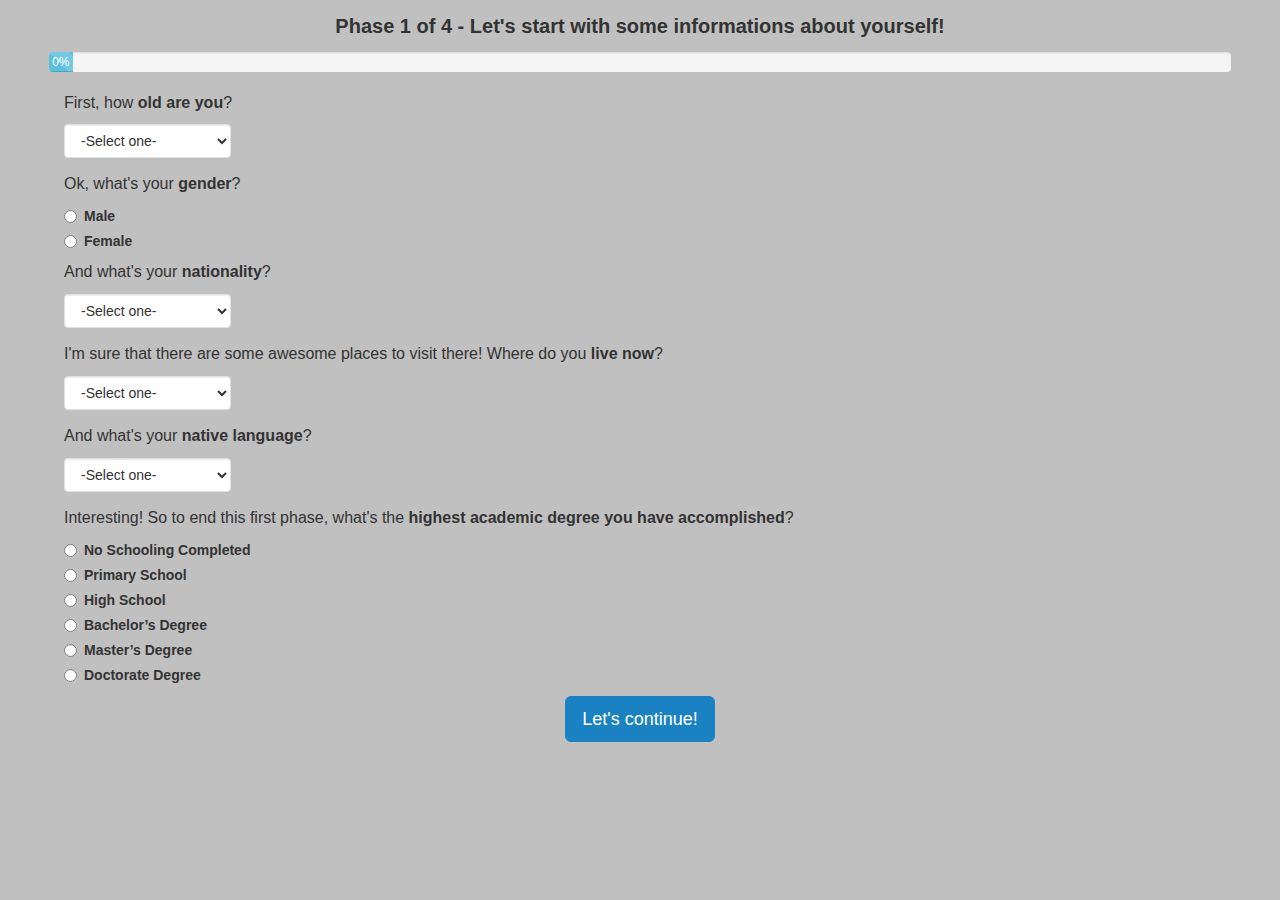
==== index0.html @ f778198d "Changed margins and fixed css detailsi" ====
<!DOCTYPE html>
<html lang="en">

<head>

	<meta http-equiv="Content-Type" content="text/html; charset=UTF-8">
	<meta charset="utf-8">
	<meta http-equiv="X-UA-Compatible" content="IE=edge">
	<meta name="viewport" content="width=device-width, initial-scale=1">

	<title>Color Blending</title>

	<link href="css/bootstrap.min.css" rel="stylesheet">
	<link href="css/bootstrap-horizon.css" rel="stylesheet">
	<link href="fonts/css/font-awesome.min.css" rel="stylesheet">
	<script src="js/jquery.min.js"></script>

	<link href="css/custom.css" rel="stylesheet">
	<link href="css/visual.css" rel="stylesheet">
	<script src="js/custom.js"></script>

</head>
<body>

	<div>
		<p class="title"><b>Phase 1 of 4 - Let's start with some informations about yourself!</b></p>

    <div class="row probar">
      <div class="progress">
        <div class="progress-bar progress-bar-info progress-bar-striped" role="progressbar"
          aria-valuenow="0" aria-valuemin="0" aria-valuemax="100" style="width:2%"> 0%
        </div>
      </div>
    </div>

		<form class="form-label form-js-label">
			<p class="left">First, how <b>old are you</b>?</p>
				<div class="form-group row">
   					<div class="col-sm-2">
    						<select class="form-control dropdown" id="age" name="age">
                  <option value="" selected="selected" disabled="disabled">-Select one-</option>
                  <option value="1">1</option>
                  <option value="2">2</option>
                  <option value="3">3</option>
                  <option value="4">4</option>
                  <option value="5">5</option>
                  <option value="6">6</option>
                  <option value="7">7</option>
                  <option value="8">8</option>
                  <option value="9">9</option>
                  <option value="10">10</option>
                  <option value="11">11</option>
                  <option value="12">12</option>
                  <option value="13">13</option>
                  <option value="14">14</option>
                  <option value="15">15</option>
                  <option value="16">16</option>
                  <option value="17">17</option>
                  <option value="18">18</option>
                  <option value="19">19</option>
                  <option value="20">20</option>
                  <option value="21">21</option>
                  <option value="22">22</option>
                  <option value="23">23</option>
                  <option value="24">24</option>
                  <option value="25">25</option>
                  <option value="26">26</option>
                  <option value="27">27</option>
                  <option value="28">28</option>
                  <option value="29">29</option>
                  <option value="30">30</option>
                  <option value="31">31</option>
                  <option value="32">32</option>
                  <option value="33">33</option>
                  <option value="34">34</option>
                  <option value="35">35</option>
                  <option value="36">36</option>
                  <option value="37">37</option>
                  <option value="38">38</option>
                  <option value="39">39</option>
                  <option value="40">40</option>
                  <option value="41">41</option>
                  <option value="42">42</option>
                  <option value="43">43</option>
                  <option value="44">44</option>
                  <option value="45">45</option>
                  <option value="46">46</option>
                  <option value="47">47</option>
                  <option value="48">48</option>
                  <option value="49">49</option>
                  <option value="50">50</option>
                  <option value="51">51</option>
                  <option value="52">52</option>
                  <option value="53">53</option>
                  <option value="54">54</option>
                  <option value="55">55</option>
                  <option value="56">56</option>
                  <option value="57">57</option>
                  <option value="58">58</option>
                  <option value="59">59</option>
                  <option value="60">60</option>
                  <option value="61">61</option>
                  <option value="62">62</option>
                  <option value="63">63</option>
                  <option value="64">64</option>
                  <option value="65">65</option>
                  <option value="66">66</option>
                  <option value="67">67</option>
                  <option value="68">68</option>
                  <option value="69">69</option>
                  <option value="70">70</option>
                  <option value="71">71</option>
                  <option value="72">72</option>
                  <option value="73">73</option>
                  <option value="74">74</option>
                  <option value="75">75</option>
                  <option value="76">76</option>
                  <option value="77">77</option>
                  <option value="78">78</option>
                  <option value="79">79</option>
                  <option value="80">80</option>
                  <option value="81">81</option>
                  <option value="82">82</option>
                  <option value="83">83</option>
                  <option value="84">84</option>
                  <option value="85">85</option>
                  <option value="86">86</option>
                  <option value="87">87</option>
                  <option value="88">88</option>
                  <option value="89">89</option>
                  <option value="90">90</option>
                  <option value="9+0">More than 90</option>
                </select>
  					</div>
  				</div>
		
			<p class="left">Ok, what's your <b>gender</b>?</p>
  			<div class="form-check">
          <div class="radio">
            <label class="form-check-label">
              <input type="radio" name="optionsRadios" id="optionsRadios1" value="option1"><b>Male</b>
            </label>
          </div>
          <div class="radio">
            <label class="form-check-label">
              <input type="radio" name="optionsRadios" id="optionsRadios2" value="option2"><b>Female</b>
            </label>
          </div>
        </div>

			<p class="left">And what's your <b>nationality</b>?</p>
				<div class="form-group row">
					<div class="col-sm-2">
  							<select class="form-control dropdown" id="nationality" name="nationality">
  								<option value="" selected="selected" disabled="disabled">-Select one-</option>
  								<option value="afghan">Afghan</option>
  								<option value="albanian">Albanian</option>
  								<option value="algerian">Algerian</option>
  								<option value="american">American</option>
  								<option value="andorran">Andorran</option>
  								<option value="angolan">Angolan</option>
  								<option value="antiguans">Antiguans</option>
  								<option value="argentinean">Argentinean</option>
  								<option value="armenian">Armenian</option>
  								<option value="australian">Australian</option>
  								<option value="austrian">Austrian</option>
  								<option value="azerbaijani">Azerbaijani</option>
  								<option value="bahamian">Bahamian</option>
  								<option value="bahraini">Bahraini</option>
  								<option value="bangladeshi">Bangladeshi</option>
  								<option value="barbadian">Barbadian</option>
  								<option value="barbudans">Barbudans</option>
  								<option value="batswana">Batswana</option>
  								<option value="belarusian">Belarusian</option>
  								<option value="belgian">Belgian</option>
  								<option value="belizean">Belizean</option>
  								<option value="beninese">Beninese</option>
  								<option value="bhutanese">Bhutanese</option>
  								<option value="bolivian">Bolivian</option>
  								<option value="bosnian">Bosnian</option>
  								<option value="brazilian">Brazilian</option>
  								<option value="british">British</option>
  								<option value="bruneian">Bruneian</option>
  								<option value="bulgarian">Bulgarian</option>
  								<option value="burkinabe">Burkinabe</option>
  								<option value="burmese">Burmese</option>
  								<option value="burundian">Burundian</option>
  								<option value="cambodian">Cambodian</option>
  								<option value="cameroonian">Cameroonian</option>
  								<option value="canadian">Canadian</option>
  								<option value="cape verdean">Cape Verdean</option>
  								<option value="central african">Central African</option>
  								<option value="chadian">Chadian</option>
  								<option value="chilean">Chilean</option>
  								<option value="chinese">Chinese</option>
  								<option value="colombian">Colombian</option>
  								<option value="comoran">Comoran</option>
  								<option value="congolese">Congolese</option>
  								<option value="costa rican">Costa Rican</option>
  								<option value="croatian">Croatian</option>
  								<option value="cuban">Cuban</option>
  								<option value="cypriot">Cypriot</option>
  								<option value="czech">Czech</option>
  								<option value="danish">Danish</option>
  								<option value="djibouti">Djibouti</option>
  								<option value="dominican">Dominican</option>
  								<option value="dutch">Dutch</option>
  								<option value="east timorese">East Timorese</option>
  								<option value="ecuadorean">Ecuadorean</option>
  								<option value="egyptian">Egyptian</option>
  								<option value="emirian">Emirian</option>
  								<option value="equatorial guinean">Equatorial Guinean</option>
  								<option value="eritrean">Eritrean</option>
  								<option value="estonian">Estonian</option>
  								<option value="ethiopian">Ethiopian</option>
  								<option value="fijian">Fijian</option>
  								<option value="filipino">Filipino</option>
  								<option value="finnish">Finnish</option>
  								<option value="french">French</option>
  								<option value="gabonese">Gabonese</option>
  								<option value="gambian">Gambian</option>
  								<option value="georgian">Georgian</option>
  								<option value="german">German</option>
  								<option value="ghanaian">Ghanaian</option>
  								<option value="greek">Greek</option>
  								<option value="grenadian">Grenadian</option>
  								<option value="guatemalan">Guatemalan</option>
  								<option value="guinea-bissauan">Guinea-Bissauan</option>
  								<option value="guinean">Guinean</option>
  								<option value="guyanese">Guyanese</option>
  								<option value="haitian">Haitian</option>
  								<option value="herzegovinian">Herzegovinian</option>
  								<option value="honduran">Honduran</option>
  								<option value="hungarian">Hungarian</option>
  								<option value="icelander">Icelander</option>
  								<option value="indian">Indian</option>
  								<option value="indonesian">Indonesian</option>
  								<option value="iranian">Iranian</option>
  								<option value="iraqi">Iraqi</option>
  								<option value="irish">Irish</option>
  								<option value="israeli">Israeli</option>
  								<option value="italian">Italian</option>
  								<option value="ivorian">Ivorian</option>
  								<option value="jamaican">Jamaican</option>
  								<option value="japanese">Japanese</option>
  								<option value="jordanian">Jordanian</option>
  								<option value="kazakhstani">Kazakhstani</option>
  								<option value="kenyan">Kenyan</option>
  								<option value="kittian and nevisian">Kittian and Nevisian</option>
  								<option value="kuwaiti">Kuwaiti</option>
  								<option value="kyrgyz">Kyrgyz</option>
  								<option value="laotian">Laotian</option>
  								<option value="latvian">Latvian</option>
  								<option value="lebanese">Lebanese</option>
  								<option value="liberian">Liberian</option>
  								<option value="libyan">Libyan</option>
  								<option value="liechtensteiner">Liechtensteiner</option>
  								<option value="lithuanian">Lithuanian</option>
  								<option value="luxembourger">Luxembourger</option>
  								<option value="macedonian">Macedonian</option>
  								<option value="malagasy">Malagasy</option>
  								<option value="malawian">Malawian</option>
  								<option value="malaysian">Malaysian</option>
  								<option value="maldivan">Maldivan</option>
  								<option value="malian">Malian</option>
  								<option value="maltese">Maltese</option>
  								<option value="marshallese">Marshallese</option>
  								<option value="mauritanian">Mauritanian</option>
  								<option value="mauritian">Mauritian</option>
  								<option value="mexican">Mexican</option>
  								<option value="micronesian">Micronesian</option>
  								<option value="moldovan">Moldovan</option>
  								<option value="monacan">Monacan</option>
  								<option value="mongolian">Mongolian</option>
  								<option value="moroccan">Moroccan</option>
  								<option value="mosotho">Mosotho</option>
  								<option value="motswana">Motswana</option>
  								<option value="mozambican">Mozambican</option>
  								<option value="namibian">Namibian</option>
  								<option value="nauruan">Nauruan</option>
  								<option value="nepalese">Nepalese</option>
  								<option value="new zealander">New Zealander</option>
  								<option value="ni-vanuatu">Ni-Vanuatu</option>
  								<option value="nicaraguan">Nicaraguan</option>
  								<option value="nigerien">Nigerien</option>
  								<option value="north korean">North Korean</option>
  								<option value="northern irish">Northern Irish</option>
  								<option value="norwegian">Norwegian</option>
  								<option value="omani">Omani</option>
  								<option value="pakistani">Pakistani</option>
  								<option value="palauan">Palauan</option>
  								<option value="panamanian">Panamanian</option>
  								<option value="papua new guinean">Papua New Guinean</option>
  								<option value="paraguayan">Paraguayan</option>
  								<option value="peruvian">Peruvian</option>
  								<option value="polish">Polish</option>
  								<option value="portuguese">Portuguese</option>
  								<option value="qatari">Qatari</option>
  								<option value="romanian">Romanian</option>
  								<option value="russian">Russian</option>
  								<option value="rwandan">Rwandan</option>
  								<option value="saint lucian">Saint Lucian</option>
  								<option value="salvadoran">Salvadoran</option>
  								<option value="samoan">Samoan</option>
  								<option value="san marinese">San Marinese</option>
  								<option value="sao tomean">Sao Tomean</option>
  								<option value="saudi">Saudi</option>
  								<option value="scottish">Scottish</option>
  								<option value="senegalese">Senegalese</option>
  								<option value="serbian">Serbian</option>
  								<option value="seychellois">Seychellois</option>
  								<option value="sierra leonean">Sierra Leonean</option>
  								<option value="singaporean">Singaporean</option>
  								<option value="slovakian">Slovakian</option>
  								<option value="slovenian">Slovenian</option>
  								<option value="solomon islander">Solomon Islander</option>
  								<option value="somali">Somali</option>
  								<option value="south african">South African</option>
  								<option value="south korean">South Korean</option>
  								<option value="spanish">Spanish</option>
  								<option value="sri lankan">Sri Lankan</option>
  								<option value="sudanese">Sudanese</option>
  								<option value="surinamer">Surinamer</option>
  								<option value="swazi">Swazi</option>
  								<option value="swedish">Swedish</option>
  								<option value="swiss">Swiss</option>
  								<option value="syrian">Syrian</option>
  								<option value="taiwanese">Taiwanese</option>
  								<option value="tajik">Tajik</option>
  								<option value="tanzanian">Tanzanian</option>
  								<option value="thai">Thai</option>
  								<option value="togolese">Togolese</option>
  								<option value="tongan">Tongan</option>
  								<option value="trinidadian or tobagonian">Trinidadian or Tobagonian</option>
  								<option value="tunisian">Tunisian</option>
  								<option value="turkish">Turkish</option>
  								<option value="tuvaluan">Tuvaluan</option>
  								<option value="ugandan">Ugandan</option>
  								<option value="ukrainian">Ukrainian</option>
  								<option value="uruguayan">Uruguayan</option>
  								<option value="uzbekistani">Uzbekistani</option>
  								<option value="venezuelan">Venezuelan</option>
  								<option value="vietnamese">Vietnamese</option>
  								<option value="welsh">Welsh</option>
  								<option value="yemenite">Yemenite</option>
  								<option value="zambian">Zambian</option>
  								<option value="zimbabwean">Zimbabwean</option>
  							</select>
  					</div>
				</div>

			<p class="left">I'm sure that there are some awesome places to visit there! Where do you <b>live now</b>?</p>
				<div class="form-group row">
					<div class="col-sm-2">
  							<select class="form-control dropdown" id="residenceCountry" name="residenceCountry">
  								<option value="" selected="selected" disabled="disabled">-Select one-</option>
  								<option value="Afghanistan" title="Afghanistan">Afghanistan</option>
  								<option value="Åland Islands" title="Åland Islands">Åland Islands</option>
  								<option value="Albania" title="Albania">Albania</option>
  								<option value="Algeria" title="Algeria">Algeria</option>
  								<option value="American Samoa" title="American Samoa">American Samoa</option>
  								<option value="Andorra" title="Andorra">Andorra</option>
  								<option value="Angola" title="Angola">Angola</option>
  								<option value="Anguilla" title="Anguilla">Anguilla</option>
  								<option value="Antarctica" title="Antarctica">Antarctica</option>
  								<option value="Antigua and Barbuda" title="Antigua and Barbuda">Antigua and Barbuda</option>
  								<option value="Argentina" title="Argentina">Argentina</option>
  								<option value="Armenia" title="Armenia">Armenia</option>
  								<option value="Aruba" title="Aruba">Aruba</option>
  								<option value="Australia" title="Australia">Australia</option>
  								<option value="Austria" title="Austria">Austria</option>
  								<option value="Azerbaijan" title="Azerbaijan">Azerbaijan</option>
  								<option value="Bahamas" title="Bahamas">Bahamas</option>
  								<option value="Bahrain" title="Bahrain">Bahrain</option>
  								<option value="Bangladesh" title="Bangladesh">Bangladesh</option>
  								<option value="Barbados" title="Barbados">Barbados</option>
  								<option value="Belarus" title="Belarus">Belarus</option>
  								<option value="Belgium" title="Belgium">Belgium</option>
  								<option value="Belize" title="Belize">Belize</option>
  								<option value="Benin" title="Benin">Benin</option>
  								<option value="Bermuda" title="Bermuda">Bermuda</option>
  								<option value="Bhutan" title="Bhutan">Bhutan</option>
  								<option value="Bolivia, Plurinational State of" title="Bolivia, Plurinational State of">Bolivia, Plurinational State of</option>
  								<option value="Bonaire, Sint Eustatius and Saba" title="Bonaire, Sint Eustatius and Saba">Bonaire, Sint Eustatius and Saba</option>
  								<option value="Bosnia and Herzegovina" title="Bosnia and Herzegovina">Bosnia and Herzegovina</option>
  								<option value="Botswana" title="Botswana">Botswana</option>
  								<option value="Bouvet Island" title="Bouvet Island">Bouvet Island</option>
  								<option value="Brazil" title="Brazil">Brazil</option>
  								<option value="British Indian Ocean Territory" title="British Indian Ocean Territory">British Indian Ocean Territory</option>
  								<option value="Brunei Darussalam" title="Brunei Darussalam">Brunei Darussalam</option>
  								<option value="Bulgaria" title="Bulgaria">Bulgaria</option>
  								<option value="Burkina Faso" title="Burkina Faso">Burkina Faso</option>
  								<option value="Burundi" title="Burundi">Burundi</option>
  								<option value="Cambodia" title="Cambodia">Cambodia</option>
  								<option value="Cameroon" title="Cameroon">Cameroon</option>
  								<option value="Canada" title="Canada">Canada</option>
  								<option value="Cape Verde" title="Cape Verde">Cape Verde</option>
  								<option value="Cayman Islands" title="Cayman Islands">Cayman Islands</option>
  								<option value="Central African Republic" title="Central African Republic">Central African Republic</option>
  								<option value="Chad" title="Chad">Chad</option>
  								<option value="Chile" title="Chile">Chile</option>
  								<option value="China" title="China">China</option>
  								<option value="Christmas Island" title="Christmas Island">Christmas Island</option>
  								<option value="Cocos (Keeling) Islands" title="Cocos (Keeling) Islands">Cocos (Keeling) Islands</option>
  								<option value="Colombia" title="Colombia">Colombia</option>
  								<option value="Comoros" title="Comoros">Comoros</option>
  								<option value="Congo" title="Congo">Congo</option>
  								<option value="Congo, the Democratic Republic of the" title="Congo, the Democratic Republic of the">Congo, the Democratic Republic of the</option>
  								<option value="Cook Islands" title="Cook Islands">Cook Islands</option>
  								<option value="Costa Rica" title="Costa Rica">Costa Rica</option>
  								<option value="Côte d'Ivoire" title="Côte d'Ivoire">Côte d'Ivoire</option>
  								<option value="Croatia" title="Croatia">Croatia</option>
  								<option value="Cuba" title="Cuba">Cuba</option>
  								<option value="Curaçao" title="Curaçao">Curaçao</option>
  								<option value="Cyprus" title="Cyprus">Cyprus</option>
  								<option value="Czech Republic" title="Czech Republic">Czech Republic</option>
  								<option value="Denmark" title="Denmark">Denmark</option>
  								<option value="Djibouti" title="Djibouti">Djibouti</option>
  								<option value="Dominica" title="Dominica">Dominica</option>
  								<option value="Dominican Republic" title="Dominican Republic">Dominican Republic</option>
  								<option value="Ecuador" title="Ecuador">Ecuador</option>
  								<option value="Egypt" title="Egypt">Egypt</option>
  								<option value="El Salvador" title="El Salvador">El Salvador</option>
  								<option value="Equatorial Guinea" title="Equatorial Guinea">Equatorial Guinea</option>
  								<option value="Eritrea" title="Eritrea">Eritrea</option>
  								<option value="Estonia" title="Estonia">Estonia</option>
  								<option value="Ethiopia" title="Ethiopia">Ethiopia</option>
  								<option value="Falkland Islands (Malvinas)" title="Falkland Islands (Malvinas)">Falkland Islands (Malvinas)</option>
  								<option value="Faroe Islands" title="Faroe Islands">Faroe Islands</option>
  								<option value="Fiji" title="Fiji">Fiji</option>
  								<option value="Finland" title="Finland">Finland</option>
  								<option value="France" title="France">France</option>
  								<option value="French Guiana" title="French Guiana">French Guiana</option>
  								<option value="French Polynesia" title="French Polynesia">French Polynesia</option>
  								<option value="French Southern Territories" title="French Southern Territories">French Southern Territories</option>
  								<option value="Gabon" title="Gabon">Gabon</option>
  								<option value="Gambia" title="Gambia">Gambia</option>
  								<option value="Georgia" title="Georgia">Georgia</option>
  								<option value="Germany" title="Germany">Germany</option>
  								<option value="Ghana" title="Ghana">Ghana</option>
  								<option value="Gibraltar" title="Gibraltar">Gibraltar</option>
  								<option value="Greece" title="Greece">Greece</option>
  								<option value="Greenland" title="Greenland">Greenland</option>
  								<option value="Grenada" title="Grenada">Grenada</option>
  								<option value="Guadeloupe" title="Guadeloupe">Guadeloupe</option>
  								<option value="Guam" title="Guam">Guam</option>
  								<option value="Guatemala" title="Guatemala">Guatemala</option>
  								<option value="Guernsey" title="Guernsey">Guernsey</option>
  								<option value="Guinea" title="Guinea">Guinea</option>
  								<option value="Guinea-Bissau" title="Guinea-Bissau">Guinea-Bissau</option>
  								<option value="Guyana" title="Guyana">Guyana</option>
  								<option value="Haiti" title="Haiti">Haiti</option>
  								<option value="Heard Island and McDonald Islands" title="Heard Island and McDonald Islands">Heard Island and McDonald Islands</option>
  								<option value="Holy See (Vatican City State)" title="Holy See (Vatican City State)">Holy See (Vatican City State)</option>
  								<option value="Honduras" title="Honduras">Honduras</option>
  								<option value="Hong Kong" title="Hong Kong">Hong Kong</option>
  								<option value="Hungary" title="Hungary">Hungary</option>
  								<option value="Iceland" title="Iceland">Iceland</option>
  								<option value="India" title="India">India</option>
  								<option value="Indonesia" title="Indonesia">Indonesia</option>
  								<option value="Iran, Islamic Republic of" title="Iran, Islamic Republic of">Iran, Islamic Republic of</option>
  								<option value="Iraq" title="Iraq">Iraq</option>
  								<option value="Ireland" title="Ireland">Ireland</option>
  								<option value="Isle of Man" title="Isle of Man">Isle of Man</option>
  								<option value="Israel" title="Israel">Israel</option>
  								<option value="Italy" title="Italy">Italy</option>
  								<option value="Jamaica" title="Jamaica">Jamaica</option>
  								<option value="Japan" title="Japan">Japan</option>
  								<option value="Jersey" title="Jersey">Jersey</option>
  								<option value="Jordan" title="Jordan">Jordan</option>
  								<option value="Kazakhstan" title="Kazakhstan">Kazakhstan</option>
  								<option value="Kenya" title="Kenya">Kenya</option>
  								<option value="Kiribati" title="Kiribati">Kiribati</option>
  								<option value="Korea, Democratic People's Republic of" title="Korea, Democratic People's Republic of">Korea, Democratic People's Republic of</option>
  								<option value="Korea, Republic of" title="Korea, Republic of">Korea, Republic of</option>
  								<option value="Kuwait" title="Kuwait">Kuwait</option>
  								<option value="Kyrgyzstan" title="Kyrgyzstan">Kyrgyzstan</option>
  								<option value="Lao People's Democratic Republic" title="Lao People's Democratic Republic">Lao People's Democratic Republic</option>
  								<option value="Latvia" title="Latvia">Latvia</option>
  								<option value="Lebanon" title="Lebanon">Lebanon</option>
  								<option value="Lesotho" title="Lesotho">Lesotho</option>
  								<option value="Liberia" title="Liberia">Liberia</option>
  								<option value="Libya" title="Libya">Libya</option>
  								<option value="Liechtenstein" title="Liechtenstein">Liechtenstein</option>
  								<option value="Lithuania" title="Lithuania">Lithuania</option>
  								<option value="Luxembourg" title="Luxembourg">Luxembourg</option>
  								<option value="Macao" title="Macao">Macao</option>
  								<option value="Macedonia, the former Yugoslav Republic of" title="Macedonia, the former Yugoslav Republic of">Macedonia, the former Yugoslav Republic of</option>
  								<option value="Madagascar" title="Madagascar">Madagascar</option>
  								<option value="Malawi" title="Malawi">Malawi</option>
  								<option value="Malaysia" title="Malaysia">Malaysia</option>
  								<option value="Maldives" title="Maldives">Maldives</option>
  								<option value="Mali" title="Mali">Mali</option>
  								<option value="Malta" title="Malta">Malta</option>
  								<option value="Marshall Islands" title="Marshall Islands">Marshall Islands</option>
  								<option value="Martinique" title="Martinique">Martinique</option>
  								<option value="Mauritania" title="Mauritania">Mauritania</option>
  								<option value="Mauritius" title="Mauritius">Mauritius</option>
  								<option value="Mayotte" title="Mayotte">Mayotte</option>
  								<option value="Mexico" title="Mexico">Mexico</option>
  								<option value="Micronesia, Federated States of" title="Micronesia, Federated States of">Micronesia, Federated States of</option>
  								<option value="Moldova, Republic of" title="Moldova, Republic of">Moldova, Republic of</option>
  								<option value="Monaco" title="Monaco">Monaco</option>
  								<option value="Mongolia" title="Mongolia">Mongolia</option>
  								<option value="Montenegro" title="Montenegro">Montenegro</option>
  								<option value="Montserrat" title="Montserrat">Montserrat</option>
  								<option value="Morocco" title="Morocco">Morocco</option>
  								<option value="Mozambique" title="Mozambique">Mozambique</option>
  								<option value="Myanmar" title="Myanmar">Myanmar</option>
  								<option value="Namibia" title="Namibia">Namibia</option>
  								<option value="Nauru" title="Nauru">Nauru</option>
  								<option value="Nepal" title="Nepal">Nepal</option>
  								<option value="Netherlands" title="Netherlands">Netherlands</option>
  								<option value="New Caledonia" title="New Caledonia">New Caledonia</option>
  								<option value="New Zealand" title="New Zealand">New Zealand</option>
  								<option value="Nicaragua" title="Nicaragua">Nicaragua</option>
  								<option value="Niger" title="Niger">Niger</option>
  								<option value="Nigeria" title="Nigeria">Nigeria</option>
  								<option value="Niue" title="Niue">Niue</option>
  								<option value="Norfolk Island" title="Norfolk Island">Norfolk Island</option>
  								<option value="Northern Mariana Islands" title="Northern Mariana Islands">Northern Mariana Islands</option>
  								<option value="Norway" title="Norway">Norway</option>
  								<option value="Oman" title="Oman">Oman</option>
  								<option value="Pakistan" title="Pakistan">Pakistan</option>
  								<option value="Palau" title="Palau">Palau</option>
  								<option value="Palestinian Territory, Occupied" title="Palestinian Territory, Occupied">Palestinian Territory, Occupied</option>
  								<option value="Panama" title="Panama">Panama</option>
  								<option value="Papua New Guinea" title="Papua New Guinea">Papua New Guinea</option>
  								<option value="Paraguay" title="Paraguay">Paraguay</option>
  								<option value="Peru" title="Peru">Peru</option>
  								<option value="Philippines" title="Philippines">Philippines</option>
  								<option value="Pitcairn" title="Pitcairn">Pitcairn</option>
  								<option value="Poland" title="Poland">Poland</option>
  								<option value="Portugal" title="Portugal">Portugal</option>
  								<option value="Puerto Rico" title="Puerto Rico">Puerto Rico</option>
  								<option value="Qatar" title="Qatar">Qatar</option>
  								<option value="Réunion" title="Réunion">Réunion</option>
  								<option value="Romania" title="Romania">Romania</option>
  								<option value="Russian Federation" title="Russian Federation">Russian Federation</option>
  								<option value="Rwanda" title="Rwanda">Rwanda</option>
  								<option value="Saint Barthélemy" title="Saint Barthélemy">Saint Barthélemy</option>
  								<option value="Saint Helena, Ascension and Tristan da Cunha" title="Saint Helena, Ascension and Tristan da Cunha">Saint Helena, Ascension and Tristan da Cunha</option>
  								<option value="Saint Kitts and Nevis" title="Saint Kitts and Nevis">Saint Kitts and Nevis</option>
  								<option value="Saint Lucia" title="Saint Lucia">Saint Lucia</option>
  								<option value="Saint Martin (French part)" title="Saint Martin (French part)">Saint Martin (French part)</option>
  								<option value="Saint Pierre and Miquelon" title="Saint Pierre and Miquelon">Saint Pierre and Miquelon</option>
  								<option value="Saint Vincent and the Grenadines" title="Saint Vincent and the Grenadines">Saint Vincent and the Grenadines</option>
  								<option value="Samoa" title="Samoa">Samoa</option>
  								<option value="San Marino" title="San Marino">San Marino</option>
  								<option value="Sao Tome and Principe" title="Sao Tome and Principe">Sao Tome and Principe</option>
  								<option value="Saudi Arabia" title="Saudi Arabia">Saudi Arabia</option>
  								<option value="Senegal" title="Senegal">Senegal</option>
  								<option value="Serbia" title="Serbia">Serbia</option>
  								<option value="Seychelles" title="Seychelles">Seychelles</option>
  								<option value="Sierra Leone" title="Sierra Leone">Sierra Leone</option>
  								<option value="Singapore" title="Singapore">Singapore</option>
  								<option value="Sint Maarten (Dutch part)" title="Sint Maarten (Dutch part)">Sint Maarten (Dutch part)</option>
  								<option value="Slovakia" title="Slovakia">Slovakia</option>
  								<option value="Slovenia" title="Slovenia">Slovenia</option>
  								<option value="Solomon Islands" title="Solomon Islands">Solomon Islands</option>
  								<option value="Somalia" title="Somalia">Somalia</option>
  								<option value="South Africa" title="South Africa">South Africa</option>
  								<option value="South Georgia and the South Sandwich Islands" title="South Georgia and the South Sandwich Islands">South Georgia and the South Sandwich Islands</option>
  								<option value="South Sudan" title="South Sudan">South Sudan</option>
  								<option value="Spain" title="Spain">Spain</option>
  								<option value="Sri Lanka" title="Sri Lanka">Sri Lanka</option>
  								<option value="Sudan" title="Sudan">Sudan</option>
  								<option value="Suriname" title="Suriname">Suriname</option>
  								<option value="Svalbard and Jan Mayen" title="Svalbard and Jan Mayen">Svalbard and Jan Mayen</option>
  								<option value="Swaziland" title="Swaziland">Swaziland</option>
  								<option value="Sweden" title="Sweden">Sweden</option>
  								<option value="Switzerland" title="Switzerland">Switzerland</option>
  								<option value="Syrian Arab Republic" title="Syrian Arab Republic">Syrian Arab Republic</option>
  								<option value="Taiwan, Province of China" title="Taiwan, Province of China">Taiwan, Province of China</option>
  								<option value="Tajikistan" title="Tajikistan">Tajikistan</option>
  								<option value="Tanzania, United Republic of" title="Tanzania, United Republic of">Tanzania, United Republic of</option>
  								<option value="Thailand" title="Thailand">Thailand</option>
  								<option value="Timor-Leste" title="Timor-Leste">Timor-Leste</option>
  								<option value="Togo" title="Togo">Togo</option>
  								<option value="Tokelau" title="Tokelau">Tokelau</option>
  								<option value="Tonga" title="Tonga">Tonga</option>
  								<option value="Trinidad and Tobago" title="Trinidad and Tobago">Trinidad and Tobago</option>
  								<option value="Tunisia" title="Tunisia">Tunisia</option>
  								<option value="Turkey" title="Turkey">Turkey</option>
  								<option value="Turkmenistan" title="Turkmenistan">Turkmenistan</option>
  								<option value="Turks and Caicos Islands" title="Turks and Caicos Islands">Turks and Caicos Islands</option>
  								<option value="Tuvalu" title="Tuvalu">Tuvalu</option>
  								<option value="Uganda" title="Uganda">Uganda</option>
  								<option value="Ukraine" title="Ukraine">Ukraine</option>
  								<option value="United Arab Emirates" title="United Arab Emirates">United Arab Emirates</option>
  								<option value="United Kingdom" title="United Kingdom">United Kingdom</option>
  								<option value="United States" title="United States">United States</option>
  								<option value="United States Minor Outlying Islands" title="United States Minor Outlying Islands">United States Minor Outlying Islands</option>
  								<option value="Uruguay" title="Uruguay">Uruguay</option>
  								<option value="Uzbekistan" title="Uzbekistan">Uzbekistan</option>
  								<option value="Vanuatu" title="Vanuatu">Vanuatu</option>
  								<option value="Venezuela, Bolivarian Republic of" title="Venezuela, Bolivarian Republic of">Venezuela, Bolivarian Republic of</option>
  								<option value="Viet Nam" title="Viet Nam">Viet Nam</option>
  								<option value="Virgin Islands, British" title="Virgin Islands, British">Virgin Islands, British</option>
  								<option value="Virgin Islands, U.S." title="Virgin Islands, U.S.">Virgin Islands, U.S.</option>
  								<option value="Wallis and Futuna" title="Wallis and Futuna">Wallis and Futuna</option>
  								<option value="Western Sahara" title="Western Sahara">Western Sahara</option>
  								<option value="Yemen" title="Yemen">Yemen</option>
  								<option value="Zambia" title="Zambia">Zambia</option>
  								<option value="Zimbabwe" title="Zimbabwe">Zimbabwe</option>
  							</select>
  					</div>
				</div>
			
			<p class="left">And what's your <b>native language</b>?</p>
				<div class="form-group row">
					<div class="col-sm-2">
  							<select class="form-control dropdown" id="nativeLanguage" name="nativeLanguage">
  								<option value="" selected="selected" disabled="disabled">-Select one-</option>
  								<option value="AF">Afrikanns</option>
  								<option value="SQ">Albanian</option>
  								<option value="AR">Arabic</option>
  								<option value="HY">Armenian</option>
  								<option value="EU">Basque</option>
  								<option value="BN">Bengali</option>
  								<option value="BG">Bulgarian</option>
  								<option value="CA">Catalan</option>
  								<option value="KM">Cambodian</option>
  								<option value="ZH">Chinese (Mandarin)</option>
  								<option value="HR">Croation</option>
  								<option value="CS">Czech</option>
  								<option value="DA">Danish</option>
  								<option value="NL">Dutch</option>
  								<option value="EN">English</option>
  								<option value="ET">Estonian</option>
  								<option value="FJ">Fiji</option>
  								<option value="FI">Finnish</option>
  								<option value="FR">French</option>
  								<option value="KA">Georgian</option>
  								<option value="DE">German</option>
  								<option value="EL">Greek</option>
  								<option value="GU">Gujarati</option>
  								<option value="HE">Hebrew</option>
  								<option value="HI">Hindi</option>
  								<option value="HU">Hungarian</option>
  								<option value="IS">Icelandic</option>
  								<option value="ID">Indonesian</option>
  								<option value="GA">Irish</option>
  								<option value="IT">Italian</option>
  								<option value="JA">Japanese</option>
  								<option value="JW">Javanese</option>
  								<option value="KO">Korean</option>
  								<option value="LA">Latin</option>
  								<option value="LV">Latvian</option>
  								<option value="LT">Lithuanian</option>
  								<option value="MK">Macedonian</option>
  								<option value="MS">Malay</option>
  								<option value="ML">Malayalam</option>
  								<option value="MT">Maltese</option>
  								<option value="MI">Maori</option>
  								<option value="MR">Marathi</option>
  								<option value="MN">Mongolian</option>
  								<option value="NE">Nepali</option>
  								<option value="NO">Norwegian</option>
  								<option value="FA">Persian</option>
  								<option value="PL">Polish</option>
  								<option value="PT">Portuguese</option>
  								<option value="PA">Punjabi</option>
  								<option value="QU">Quechua</option>
  								<option value="RO">Romanian</option>
  								<option value="RU">Russian</option>
  								<option value="SM">Samoan</option>
  								<option value="SR">Serbian</option>
  								<option value="SK">Slovak</option>
  								<option value="SL">Slovenian</option>
  								<option value="ES">Spanish</option>
  								<option value="SW">Swahili</option>
  								<option value="SV">Swedish </option>
  								<option value="TA">Tamil</option>
  								<option value="TT">Tatar</option>
  								<option value="TE">Telugu</option>
  								<option value="TH">Thai</option>
  								<option value="BO">Tibetan</option>
  								<option value="TO">Tonga</option>
  								<option value="TR">Turkish</option>
  								<option value="UK">Ukranian</option>
  								<option value="UR">Urdu</option>
  								<option value="UZ">Uzbek</option>
  								<option value="VI">Vietnamese</option>
  								<option value="CY">Welsh</option>
  								<option value="XH">Xhosa</option>
  							</select>
  					</div>
				</div>


			<p class="left">Interesting! So to end this first phase, what's the <b>highest academic degree you have accomplished</b>?</p>
					<div class="form-check">
              <div class="radio">
                <label class="form-check-label">
                  <input type="radio" name="optionsRadios" id="optionsRadios1" value="option1"><b>No Schooling Completed</b>
                </label>
              </div>
              <div class="radio">
                <label class="form-check-label">
                  <input type="radio" name="optionsRadios" id="optionsRadios2" value="option2"><b>Primary School</b>
                </label>
              </div>
              <div class="radio">
                <label class="form-check-label">
                  <input type="radio" name="optionsRadios" id="optionsRadios2" value="option2"><b>High School</b>
                </label>
              </div>
              <div class="radio">
                <label class="form-check-label">
                  <input type="radio" name="optionsRadios" id="optionsRadios2" value="option2"><b>Bachelor’s Degree</b>
                </label>
              </div>
              <div class="radio">
                <label class="form-check-label">
                  <input type="radio" name="optionsRadios" id="optionsRadios2" value="option2"><b>Master’s Degree</b>
                </label>
              </div>
              <div class="radio">
                <label class="form-check-label">
                  <input type="radio" name="optionsRadios" id="optionsRadios2" value="option2"><b>Doctorate Degree</b>
                </label>
              </div>
					</div>

		<div class="continueButton">
			<div class="text-center">
				<button type="button" class="btn btn-primary btn-lg" onClick="location.href='index1.html'">Let's continue!</button>
			</div>
		</div>

	</div>


</body>
</html>
---- css/custom.css ----
body{
    font-family: "Helvetica Neue", Helvetica, sans-serif;
    background-color: rgb(192,192,192);
    margin-left: 5%;
    margin-right: 5%;
    margin-bottom: 2%;
}

p.title{
    text-align: center;
    font-size: 20px;
    margin-top: 1%;
    margin-bottom: 1%;
}

img.resizecenter{
    max-width:25%;
    max-height:25%;
    display: block;
    margin-left: auto;
    margin-right: auto;
}
img.marginbot{
    margin-bottom: 2%;
}

p.left{
    text-align: left;
    font-size: 16px;
}

p.center{
    text-align: center;
    font-size: 16px;
}

div.probar{
  margin-top: 1%;
}

div.centered-row{
  margin: auto;
  max-width: 200%;
}

div.continueButton{
    margin-top: 1%;
}

.circle {
  background: #FFFFFF;
  width: 3cm;
  height: 3cm;
  border-radius: 50%;
  border:1px solid #000000;
}

.form-js-label {
  input {
    &[data-empty="false"],
    &:focus {
      padding: 22px 8px 10px;
    }
    &:focus {
      outline: 0;
      background: rgba(255,255,255,1);
    }
    &[data-empty="false"] + label,
    &:focus + label {
      color: #5856D6;
      font-weight: 700;
      transform: translate3d(0, -10px, 0);
    }
  }
}

.form-group-1{
  width: 60px;
}
---- css/visual.css ----
#chart5 {
  font-family: "Helvetica Neue", Helvetica, sans-serif;
  font-size: 12px;
}
#chart5 path {
  fill: none;
}

/* layers */
#chart5 .layer-0 path {
  fill: steelblue;
}
#chart5 .layer-1 path {
  fill: white !important;
  opacity: 0.3;
  stroke-width: 2px;
  stroke: #999;
}

/* Outer circle, tick-circles and spokes */
#chart5 circle.outer {
  stroke: #aaa;
  stroke-dasharray: 4, 4;
}
#chart5 .tick-circles circle {
  stroke: #ddd;
  stroke-dasharray: 2, 2;
}
#chart5 .spokes line {
  stroke: #666;
  stroke-width: 0.2;
}

/* Axis */
#chart5 .axis text {
  font-size: 11px;
}
#chart5 .axis path {
  stroke: #999;
  shape-rendering: crispEdges;
}
#chart5 .axis line {
  stroke: #999;
  shape-rendering: crispEdges;
}

/* Labels */
#chart5 .labels text {
  fill: #333;
  font-size: 8px;
  font-weight: 500;
}

/* update button */
#update {
  width: 100px;
  height: 30px;
  cursor: pointer;
}

#chart6 {
  font-family: "Helvetica Neue", Helvetica, sans-serif;
  font-size: 12px;
}
#chart6 path {
  fill: none;
}

/* layers */
#chart6 .layer-0 path {
  fill: steelblue;
}
#chart6 .layer-1 path {
  fill: white !important;
  opacity: 0.3;
  stroke-width: 2px;
  stroke: #999;
}

/* Outer circle, tick-circles and spokes */
#chart6 circle.outer {
  stroke: #aaa;
  stroke-dasharray: 4, 4;
}
#chart6 .tick-circles circle {
  stroke: #ddd;
  stroke-dasharray: 2, 2;
}
#chart6 .spokes line {
  stroke: #666;
  stroke-width: 0.2;
}

/* Axis */
#chart6 .axis text {
  font-size: 11px;
}
#chart6 .axis path {
  stroke: #999;
  shape-rendering: crispEdges;
}
#chart6 .axis line {
  stroke: #999;
  shape-rendering: crispEdges;
}

/* Labels */
#chart7 .labels text {
  fill: #333;
  font-size: 8px;
  font-weight: 500;
}

#chart7 {
  font-family: "Helvetica Neue", Helvetica, sans-serif;
  font-size: 12px;
}
#chart7 path {
  fill: none;
}

/* layers */
#chart7 .layer-0 path {
  fill: steelblue;
}
#chart7 .layer-1 path {
  fill: white !important;
  opacity: 0.3;
  stroke-width: 2px;
  stroke: #999;
}

/* Outer circle, tick-circles and spokes */
#chart7 circle.outer {
  stroke: #aaa;
  stroke-dasharray: 4, 4;
}
#chart7 .tick-circles circle {
  stroke: #ddd;
  stroke-dasharray: 2, 2;
}
#chart7 .spokes line {
  stroke: #666;
  stroke-width: 0.2;
}

/* Axis */
#chart7 .axis text {
  font-size: 11px;
}
#chart7 .axis path {
  stroke: #999;
  shape-rendering: crispEdges;
}
#chart7 .axis line {
  stroke: #999;
  shape-rendering: crispEdges;
}

/* Labels */
#chart7 .labels text {
  fill: #333;
  font-size: 8px;
  font-weight: 500;
}
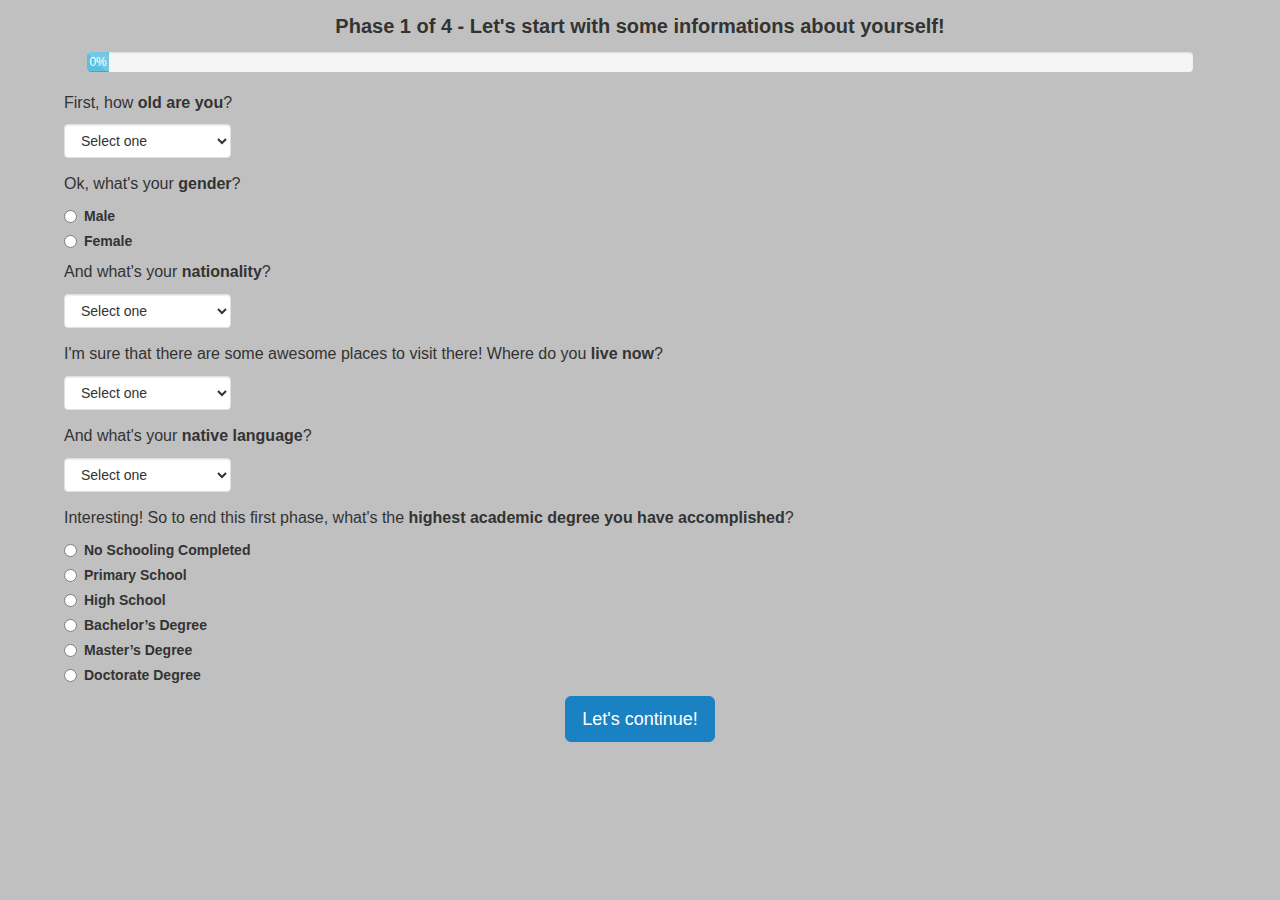
==== commit 7b87248e: "Added Likert Scale Page" ====
--- a/index0.html
+++ b/index0.html
@@ -38,7 +38,7 @@
 				<div class="form-group row">
    					<div class="col-sm-2">
     						<select class="form-control dropdown" id="age" name="age">
-                  <option value="" selected="selected" disabled="disabled">-Select one-</option>
+                  <option value="" selected="selected" disabled="disabled">Select one</option>
                   <option value="1">1</option>
                   <option value="2">2</option>
                   <option value="3">3</option>
@@ -152,7 +152,7 @@
 				<div class="form-group row">
 					<div class="col-sm-2">
   							<select class="form-control dropdown" id="nationality" name="nationality">
-  								<option value="" selected="selected" disabled="disabled">-Select one-</option>
+  								<option value="" selected="selected" disabled="disabled">Select one</option>
   								<option value="afghan">Afghan</option>
   								<option value="albanian">Albanian</option>
   								<option value="algerian">Algerian</option>
@@ -353,7 +353,7 @@
 				<div class="form-group row">
 					<div class="col-sm-2">
   							<select class="form-control dropdown" id="residenceCountry" name="residenceCountry">
-  								<option value="" selected="selected" disabled="disabled">-Select one-</option>
+  								<option value="" selected="selected" disabled="disabled">Select one</option>
   								<option value="Afghanistan" title="Afghanistan">Afghanistan</option>
   								<option value="Åland Islands" title="Åland Islands">Åland Islands</option>
   								<option value="Albania" title="Albania">Albania</option>
@@ -611,7 +611,7 @@
 				<div class="form-group row">
 					<div class="col-sm-2">
   							<select class="form-control dropdown" id="nativeLanguage" name="nativeLanguage">
-  								<option value="" selected="selected" disabled="disabled">-Select one-</option>
+  								<option value="" selected="selected" disabled="disabled">Select one</option>
   								<option value="AF">Afrikanns</option>
   								<option value="SQ">Albanian</option>
   								<option value="AR">Arabic</option>
--- a/css/custom.css
+++ b/css/custom.css
@@ -36,6 +36,8 @@
 
 div.probar{
   margin-top: 1%;
+  margin-left: 2%;
+  margin-right: 2%;
 }
 
 div.centered-row{
@@ -45,6 +47,11 @@
 
 div.continueButton{
     margin-top: 1%;
+}
+
+div.likert{
+  margin-top: 1%;
+  margin-bottom: 1%;
 }
 
 .circle {
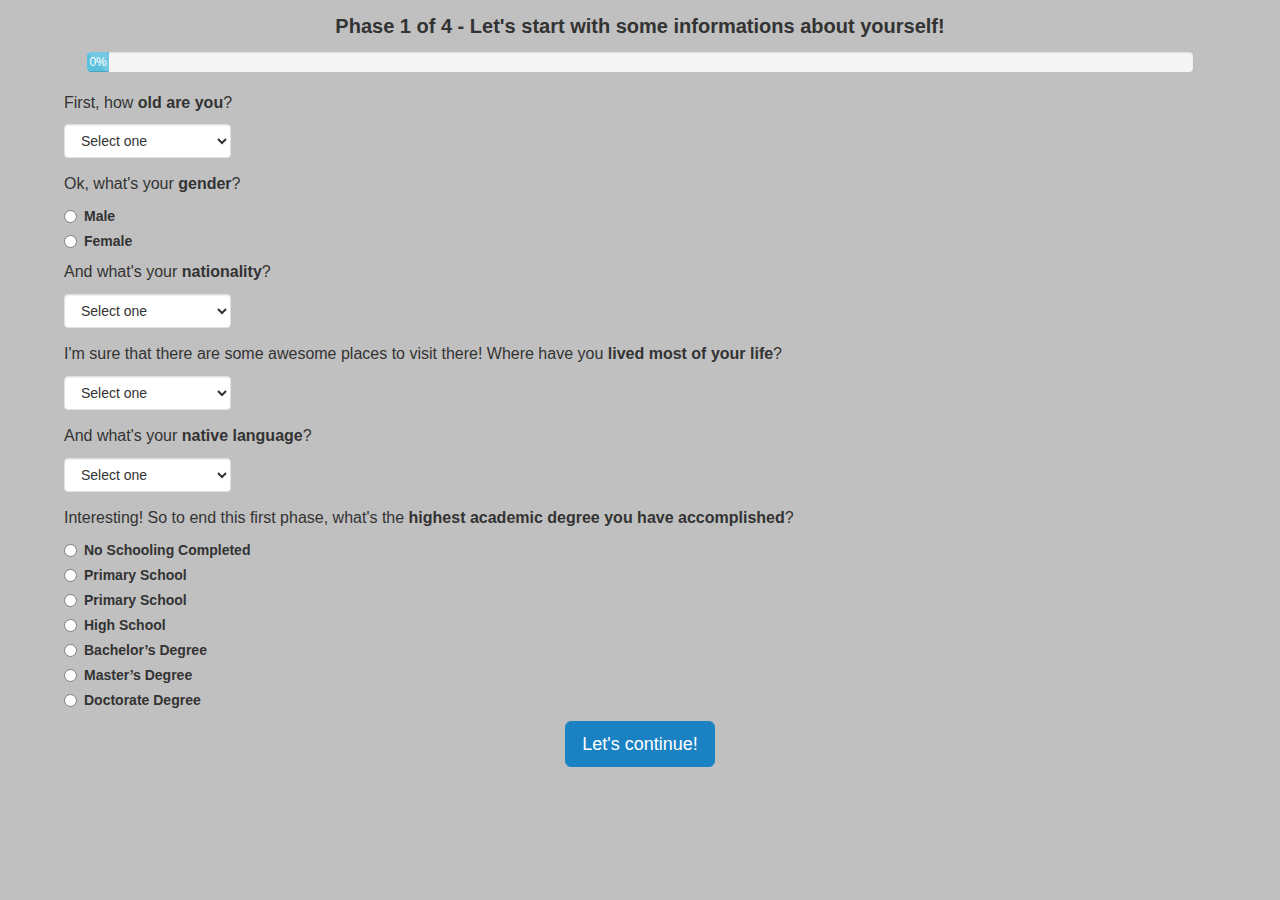
==== commit aa3bc249: "Corrections from last meeting" ====
--- a/index0.html
+++ b/index0.html
@@ -349,7 +349,7 @@
   					</div>
 				</div>
 
-			<p class="left">I'm sure that there are some awesome places to visit there! Where do you <b>live now</b>?</p>
+			<p class="left">I'm sure that there are some awesome places to visit there! Where have you <b>lived most of your life</b>?</p>
 				<div class="form-group row">
 					<div class="col-sm-2">
   							<select class="form-control dropdown" id="residenceCountry" name="residenceCountry">
@@ -703,22 +703,27 @@
               </div>
               <div class="radio">
                 <label class="form-check-label">
-                  <input type="radio" name="optionsRadios" id="optionsRadios2" value="option2"><b>High School</b>
+                  <input type="radio" name="optionsRadios" id="optionsRadios3" value="option3"><b>Primary School</b>
                 </label>
               </div>
               <div class="radio">
                 <label class="form-check-label">
-                  <input type="radio" name="optionsRadios" id="optionsRadios2" value="option2"><b>Bachelor’s Degree</b>
+                  <input type="radio" name="optionsRadios" id="optionsRadios4" value="option4"><b>High School</b>
                 </label>
               </div>
               <div class="radio">
                 <label class="form-check-label">
-                  <input type="radio" name="optionsRadios" id="optionsRadios2" value="option2"><b>Master’s Degree</b>
+                  <input type="radio" name="optionsRadios" id="optionsRadios5" value="option5"><b>Bachelor’s Degree</b>
                 </label>
               </div>
               <div class="radio">
                 <label class="form-check-label">
-                  <input type="radio" name="optionsRadios" id="optionsRadios2" value="option2"><b>Doctorate Degree</b>
+                  <input type="radio" name="optionsRadios" id="optionsRadios6" value="option6"><b>Master’s Degree</b>
+                </label>
+              </div>
+              <div class="radio">
+                <label class="form-check-label">
+                  <input type="radio" name="optionsRadios" id="optionsRadios7" value="option7"><b>Doctorate Degree</b>
                 </label>
               </div>
 					</div>
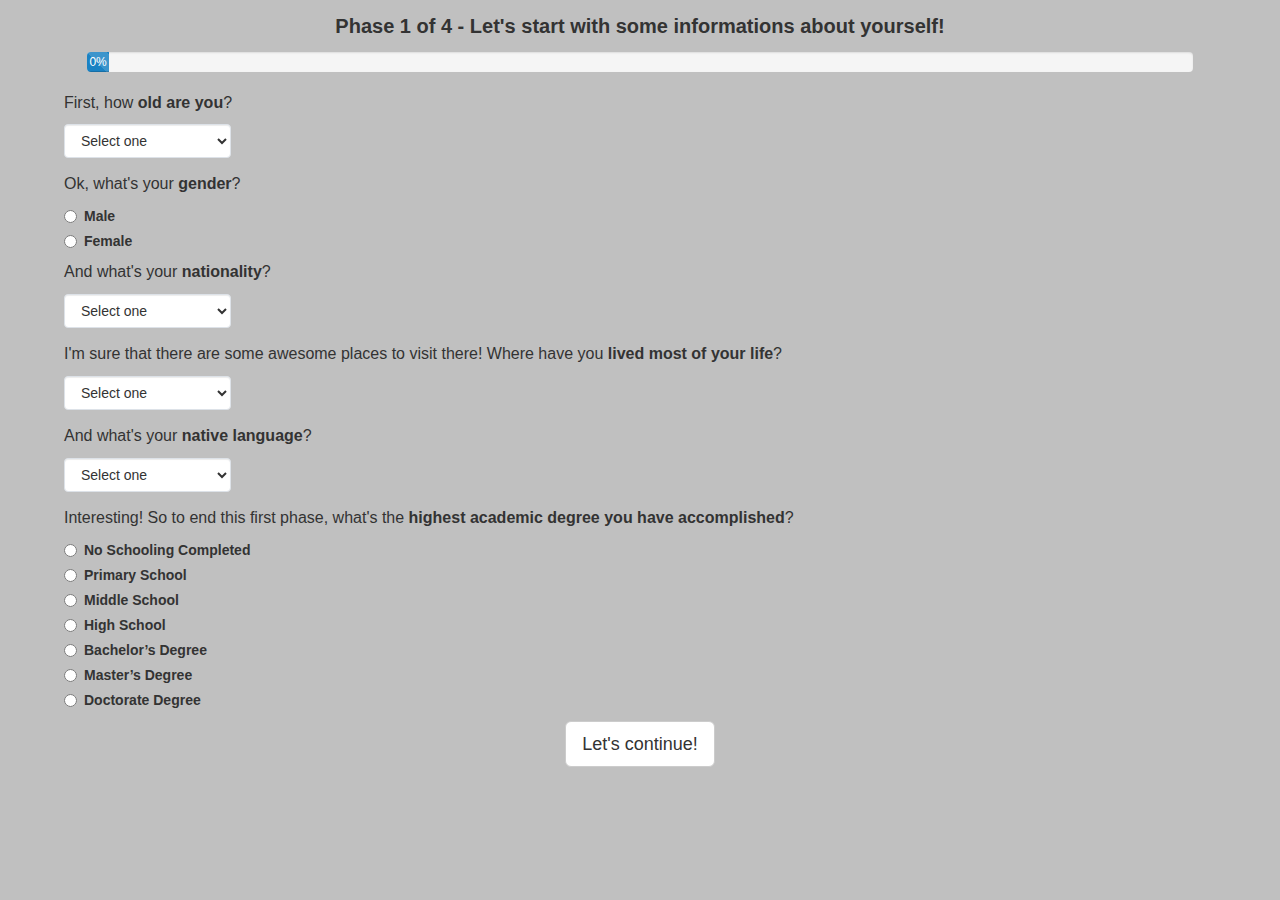
==== commit e283866e: "More last meeting corrections" ====
--- a/index0.html
+++ b/index0.html
@@ -27,7 +27,7 @@
 
     <div class="row probar">
       <div class="progress">
-        <div class="progress-bar progress-bar-info progress-bar-striped" role="progressbar"
+        <div class="progress-bar progress-bar-default progress-bar-striped" role="progressbar"
           aria-valuenow="0" aria-valuemin="0" aria-valuemax="100" style="width:2%"> 0%
         </div>
       </div>
@@ -703,7 +703,7 @@
               </div>
               <div class="radio">
                 <label class="form-check-label">
-                  <input type="radio" name="optionsRadios" id="optionsRadios3" value="option3"><b>Primary School</b>
+                  <input type="radio" name="optionsRadios" id="optionsRadios3" value="option3"><b>Middle School</b>
                 </label>
               </div>
               <div class="radio">
@@ -730,7 +730,7 @@
 
 		<div class="continueButton">
 			<div class="text-center">
-				<button type="button" class="btn btn-primary btn-lg" onClick="location.href='index1.html'">Let's continue!</button>
+				<button type="button" class="btn btn-default btn-lg" onClick="location.href='index1.html'">Let's continue!</button>
 			</div>
 		</div>
 
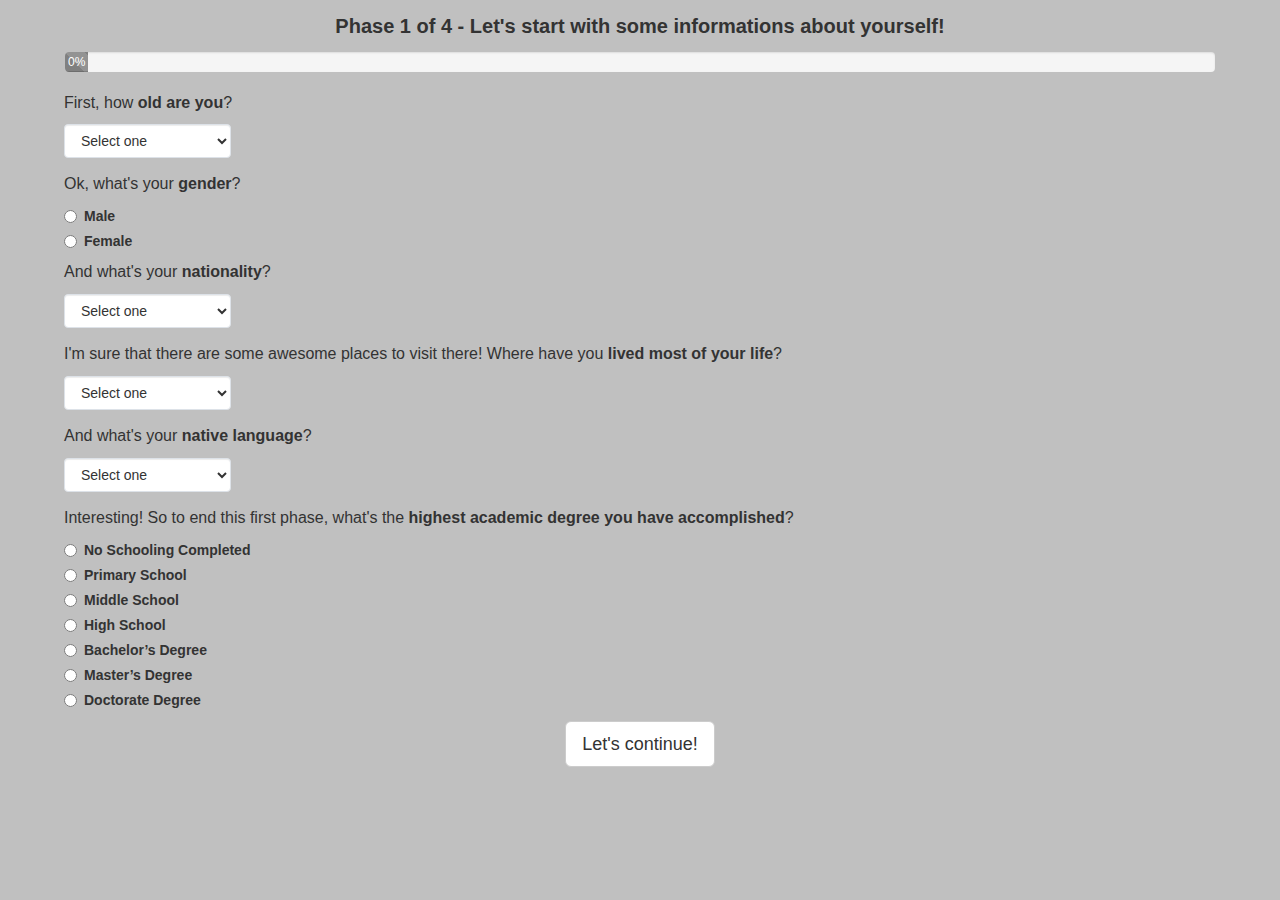
==== commit fc2e997b: "Color Sliders added!" ====
--- a/index0.html
+++ b/index0.html
@@ -12,7 +12,6 @@
 
 	<link href="css/bootstrap.min.css" rel="stylesheet">
 	<link href="css/bootstrap-horizon.css" rel="stylesheet">
-	<link href="fonts/css/font-awesome.min.css" rel="stylesheet">
 	<script src="js/jquery.min.js"></script>
 
 	<link href="css/custom.css" rel="stylesheet">
--- a/css/custom.css
+++ b/css/custom.css
@@ -20,6 +20,9 @@
     margin-left: auto;
     margin-right: auto;
 }
+
+
+
 img.marginbot{
     margin-bottom: 2%;
 }
@@ -29,6 +32,10 @@
     font-size: 16px;
 }
 
+p.likert{
+  display: none;
+}
+
 p.center{
     text-align: center;
     font-size: 16px;
@@ -36,13 +43,12 @@
 
 div.probar{
   margin-top: 1%;
-  margin-left: 2%;
-  margin-right: 2%;
+  margin-left: 0.1%;
+  margin-right: 0.1%;
 }
 
-div.centered-row{
-  margin: auto;
-  max-width: 200%;
+.progress-bar{
+    background-color: grey;
 }
 
 div.continueButton{
@@ -60,6 +66,7 @@
   height: 3cm;
   border-radius: 50%;
   border:1px solid #000000;
+  display: inline-block;
 }
 
 .form-js-label {
@@ -83,4 +90,48 @@
 
 .form-group-1{
   width: 60px;
+}
+
+.rating {
+  unicode-bidi: bidi-override;
+  direction: rtl;
+  text-align: center;
+}
+.rating > span {
+  display: inline-block;
+  position: relative;
+  width: 1.1em;
+}
+.rating > span:hover,
+.rating > span:hover ~ span {
+  color: gold;
+}
+.rating > span:hover:before,
+.rating > span:hover ~ span:before {
+   content: "\2605";
+   position: absolute;
+   left: 0; 
+   color: gold;
+}
+
+.row-centered {
+    text-align:center;
+}
+.col-centered {
+    display:inline-block;
+    float:none;
+    /* reset the text-align */
+    text-align:left;
+    /* inline-block space fix */
+    margin-right:-4px;
+}
+
+.vcenter {
+    display: inline-block;
+    vertical-align: middle;
+    float: none;
+}
+
+#colorSlid{
+  background-color: rgb(192,192,192);
 }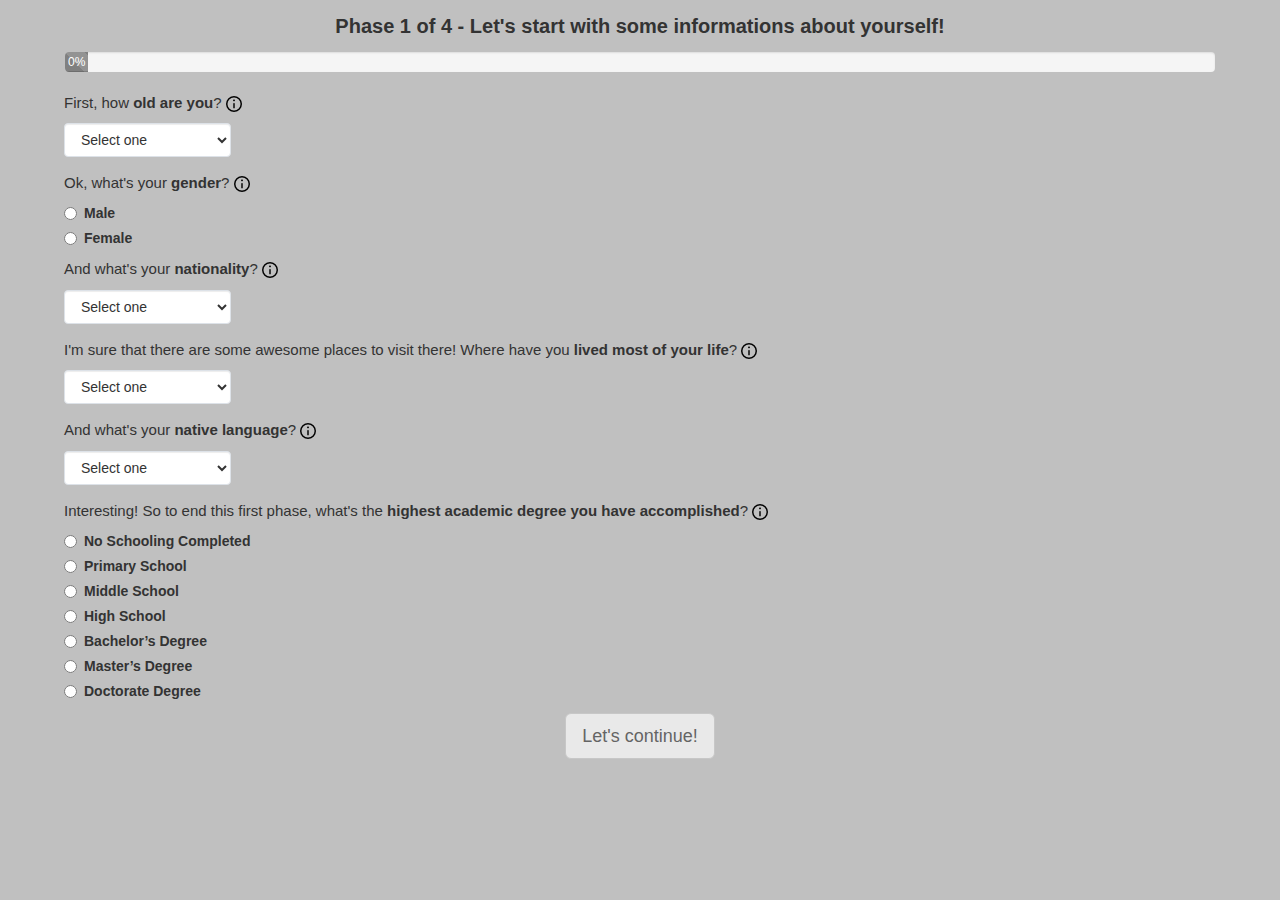
==== commit 1614a3dc: "Added info page, and corrected some bugs" ====
--- a/index0.html
+++ b/index0.html
@@ -7,6 +7,7 @@
 	<meta charset="utf-8">
 	<meta http-equiv="X-UA-Compatible" content="IE=edge">
 	<meta name="viewport" content="width=device-width, initial-scale=1">
+  <link rel="shortcut icon" href="imgs/favicon.ico" type="imgs/favicon">
 
 	<title>Color Blending</title>
 
@@ -32,8 +33,8 @@
       </div>
     </div>
 
-		<form class="form-label form-js-label">
-			<p class="left">First, how <b>old are you</b>?</p>
+		<form name="theform" class="form-label form-js-label">
+			<div class="questions"><p class="left">First, how <b>old are you</b>? <a href="#"><img src="imgs/information.png" class="infoTooltip" title="Why do I need to tell you this?"></a></p></div>
 				<div class="form-group row">
    					<div class="col-sm-2">
     						<select class="form-control dropdown" id="age" name="age">
@@ -133,21 +134,21 @@
   					</div>
   				</div>
 		
-			<p class="left">Ok, what's your <b>gender</b>?</p>
+			<p class="left">Ok, what's your <b>gender</b>? <a href="#"><img src="imgs/information.png" class="infoTooltip" title="Why do I need to tell you this?"></a></p>
   			<div class="form-check">
           <div class="radio">
             <label class="form-check-label">
-              <input type="radio" name="optionsRadios" id="optionsRadios1" value="option1"><b>Male</b>
+              <input type="radio" name="optionsRadio" id="optionsRadio1" value="options1"><b>Male</b>
             </label>
           </div>
           <div class="radio">
             <label class="form-check-label">
-              <input type="radio" name="optionsRadios" id="optionsRadios2" value="option2"><b>Female</b>
+              <input type="radio" name="optionsRadio" id="optionsRadio2" value="options2"><b>Female</b>
             </label>
           </div>
         </div>
 
-			<p class="left">And what's your <b>nationality</b>?</p>
+			<p class="left">And what's your <b>nationality</b>? <a href="#"><img src="imgs/information.png" class="infoTooltip" title="Why do I need to tell you this?"></a></p>
 				<div class="form-group row">
 					<div class="col-sm-2">
   							<select class="form-control dropdown" id="nationality" name="nationality">
@@ -348,7 +349,7 @@
   					</div>
 				</div>
 
-			<p class="left">I'm sure that there are some awesome places to visit there! Where have you <b>lived most of your life</b>?</p>
+			<p class="left">I'm sure that there are some awesome places to visit there! Where have you <b>lived most of your life</b>? <a href="#"><img src="imgs/information.png" class="infoTooltip" title="Why do I need to tell you this?"></a></p>
 				<div class="form-group row">
 					<div class="col-sm-2">
   							<select class="form-control dropdown" id="residenceCountry" name="residenceCountry">
@@ -606,7 +607,7 @@
   					</div>
 				</div>
 			
-			<p class="left">And what's your <b>native language</b>?</p>
+			<p class="left">And what's your <b>native language</b>? <a href="#"><img src="imgs/information.png" class="infoTooltip" title="Why do I need to tell you this?"></a></p>
 				<div class="form-group row">
 					<div class="col-sm-2">
   							<select class="form-control dropdown" id="nativeLanguage" name="nativeLanguage">
@@ -688,50 +689,52 @@
 				</div>
 
 
-			<p class="left">Interesting! So to end this first phase, what's the <b>highest academic degree you have accomplished</b>?</p>
+			<p class="left">Interesting! So to end this first phase, what's the <b>highest academic degree you have accomplished</b>? <a href="https://pedrovsky.github.io/tese/why" target="_blank"><img src="imgs/information.png" class="infoTooltip" title="Why do I need to tell you this?"></a></p>
 					<div class="form-check">
               <div class="radio">
                 <label class="form-check-label">
-                  <input type="radio" name="optionsRadios" id="optionsRadios1" value="option1"><b>No Schooling Completed</b>
+                  <input type="radio" name="optionsRadios" id="optionsRadios3" value="option3" onclick="enableField()"><b>No Schooling Completed</b>
                 </label>
               </div>
               <div class="radio">
                 <label class="form-check-label">
-                  <input type="radio" name="optionsRadios" id="optionsRadios2" value="option2"><b>Primary School</b>
+                  <input type="radio" name="optionsRadios" id="optionsRadios4" value="option4" onclick="enableField()"><b>Primary School</b>
                 </label>
               </div>
               <div class="radio">
                 <label class="form-check-label">
-                  <input type="radio" name="optionsRadios" id="optionsRadios3" value="option3"><b>Middle School</b>
+                  <input type="radio" name="optionsRadios" id="optionsRadios5" value="option5" onclick="enableField()"><b>Middle School</b>
                 </label>
               </div>
               <div class="radio">
                 <label class="form-check-label">
-                  <input type="radio" name="optionsRadios" id="optionsRadios4" value="option4"><b>High School</b>
+                  <input type="radio" name="optionsRadios" id="optionsRadios6" value="option6" onclick="enableField()"><b>High School</b>
                 </label>
               </div>
               <div class="radio">
                 <label class="form-check-label">
-                  <input type="radio" name="optionsRadios" id="optionsRadios5" value="option5"><b>Bachelor’s Degree</b>
+                  <input type="radio" name="optionsRadios" id="optionsRadios7" value="option7" onclick="enableField()"><b>Bachelor’s Degree</b>
                 </label>
               </div>
               <div class="radio">
                 <label class="form-check-label">
-                  <input type="radio" name="optionsRadios" id="optionsRadios6" value="option6"><b>Master’s Degree</b>
+                  <input type="radio" name="optionsRadios" id="optionsRadios8" value="option8" onclick="enableField()"><b>Master’s Degree</b>
                 </label>
               </div>
               <div class="radio">
                 <label class="form-check-label">
-                  <input type="radio" name="optionsRadios" id="optionsRadios7" value="option7"><b>Doctorate Degree</b>
+                  <input type="radio" name="optionsRadios" id="optionsRadios9" value="option9" onclick="enableField()"><b>Doctorate Degree</b>
                 </label>
               </div>
 					</div>
 
 		<div class="continueButton">
 			<div class="text-center">
-				<button type="button" class="btn btn-default btn-lg" onClick="location.href='index1.html'">Let's continue!</button>
+        <button id="submitbutton" type="button" class="btn btn-default btn-lg" onClick="location.href='index1.html'" disabled>Let's continue!</button>
 			</div>
 		</div>
+</form>
+
 
 	</div>
 
--- a/css/custom.css
+++ b/css/custom.css
@@ -29,7 +29,7 @@
 
 p.left{
     text-align: left;
-    font-size: 16px;
+    font-size: 15px;
 }
 
 p.likert{
@@ -38,7 +38,7 @@
 
 p.center{
     text-align: center;
-    font-size: 16px;
+    font-size: 15px;
 }
 
 div.probar{
@@ -132,6 +132,6 @@
     float: none;
 }
 
-#colorSlid{
+#fader{
   background-color: rgb(192,192,192);
 }